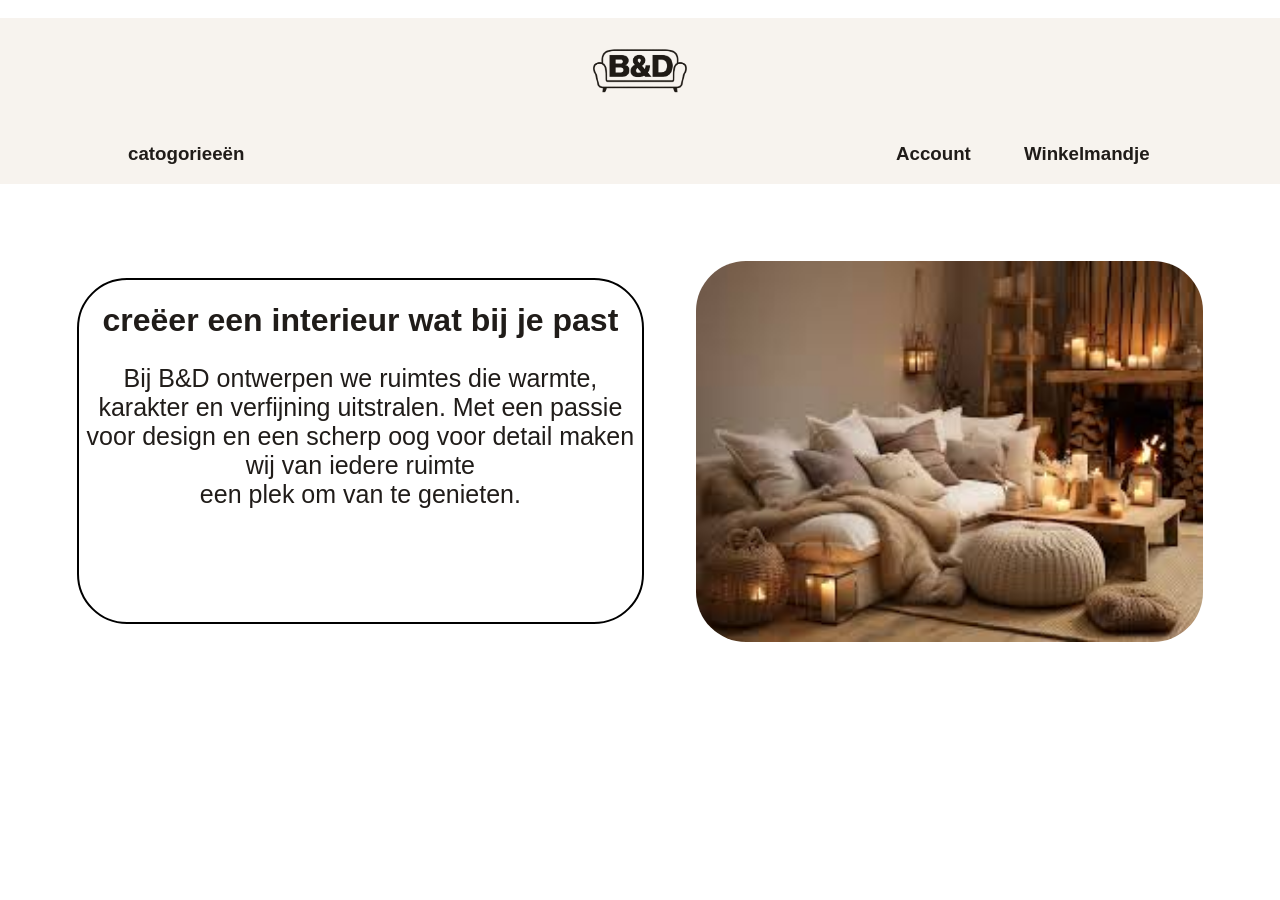
==== index.html @ b97d55f0 "wow" ====
<!DOCTYPE html>
<html lang="nl">
<head>
    <title>B&D interiors</title>
    <link rel="stylesheet" href="style.css">
    <link rel="shortcut icon" href="logo.ico" type="image/x-icon">
</head>
<body>
    <img src="Picture.jpg" alt="">
    <header>
        <a style="width: 8%;" href="index.html"><img style="width: 100%;" src="logo.png" alt=""></a>
    </header>  
    <nav>
        <div id="dropdown">
            <a id="dropdown-btn"><h3>catogorieeën</h3></a>
            <div id="dropdown-cnt">
                <a href="sub-sites/kasten.html">kasten</a>
                <a href="sub-sites/banken.html">banken</a>
                <a href="sub-sites/bedden.html">bedden</a>
            </div>
        </div>
        <a id="account" href="sub-sites/account.html"><h3>Account</h3></a>
        <a id="winkelmandje" href="sub-sites/winkelmandje.html"><h3>Winkelmandje</h3></a>
    </nav>

    
    <div id="cnt">
        <div id="bloktekst">
            <h1> creëer een interieur wat bij je past  </h1>
            <p id="info"> Bij B&D ontwerpen we ruimtes die warmte, karakter en verfijning uitstralen.
                 Met een passie voor design en een scherp oog voor detail maken wij van iedere ruimte <br> een plek om van te genieten. </p>
        </div>
        <img id="cnt-img" src="cnt-img.jpg" alt="voorplaatje">
    </div>


</body>
</html>
---- style.css ----
:root {
    margin: 0;
    padding: 0;
  --background: #F7F3EE;
  --card: #E8DED2;
  --text: #201C19;
  --footer: #9888A5;
  --navbar: #9395D3;
}

body {
    margin: 0;
    padding: 0;
    font-family: Arial;
    color: var(--text);
}

a {
    text-decoration: none;
    color: var(--text);
}

header {
    background-color: var(--background);
    width: 100%;
    display: flex;
    justify-content: center;
}

nav {
    background-color: var(--background);
    display: grid;
    grid-template-columns: repeat(10, 1fr);
    align-items: start;
}

#dropdown {
    grid-column: 2 / 3;
}

#account {
    grid-column: 8 / 9;
}

#winkelmandje {
    grid-column: 9 / 10;
}

#dropdown-btn {
    border: none;
    cursor: pointer;
}

#dropdown-cnt {
    position: absolute;
    margin: 8px;
    padding: 2px;
    border-radius: 10px ;
    display: none;
    flex-direction: column;
    gap: 8px;
    background-color: var(--card);
}

#dropdown:hover #dropdown-cnt {
    display: flex;
}

#cnt {
    display: flex;
    justify-content: space-between;
    align-items: center;
    margin: 6%;
}

#cnt-img {
    width: 45%;
    border-radius: 50px;
    /* margin-top: 6%;
    margin-right: 5%; */
}

#bloktekst {
    border: 2px solid black;
    border-radius: 50px;
    width: 50%;
    height: 38vh;
    text-align: center;
}

#info {
    font-size: 25px;
}
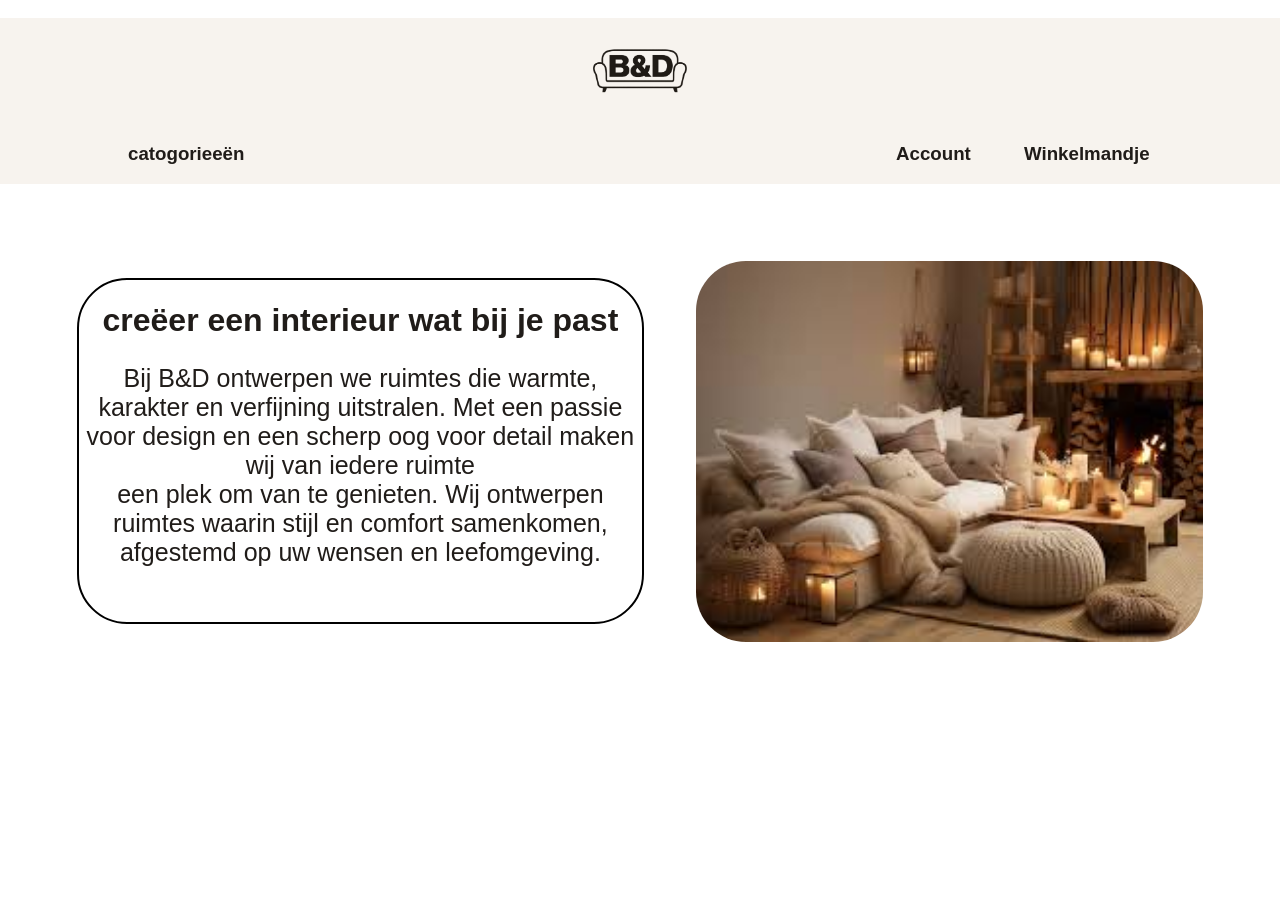
==== commit e73ee38c: "wow 3" ====
--- a/index.html
+++ b/index.html
@@ -28,7 +28,7 @@
         <div id="bloktekst">
             <h1> creëer een interieur wat bij je past  </h1>
             <p id="info"> Bij B&D ontwerpen we ruimtes die warmte, karakter en verfijning uitstralen.
-                 Met een passie voor design en een scherp oog voor detail maken wij van iedere ruimte <br> een plek om van te genieten. </p>
+                 Met een passie voor design en een scherp oog voor detail maken wij van iedere ruimte <br> een plek om van te genieten. Wij ontwerpen ruimtes waarin stijl en comfort samenkomen, afgestemd op uw wensen en leefomgeving. </p>
         </div>
         <img id="cnt-img" src="cnt-img.jpg" alt="voorplaatje">
     </div>
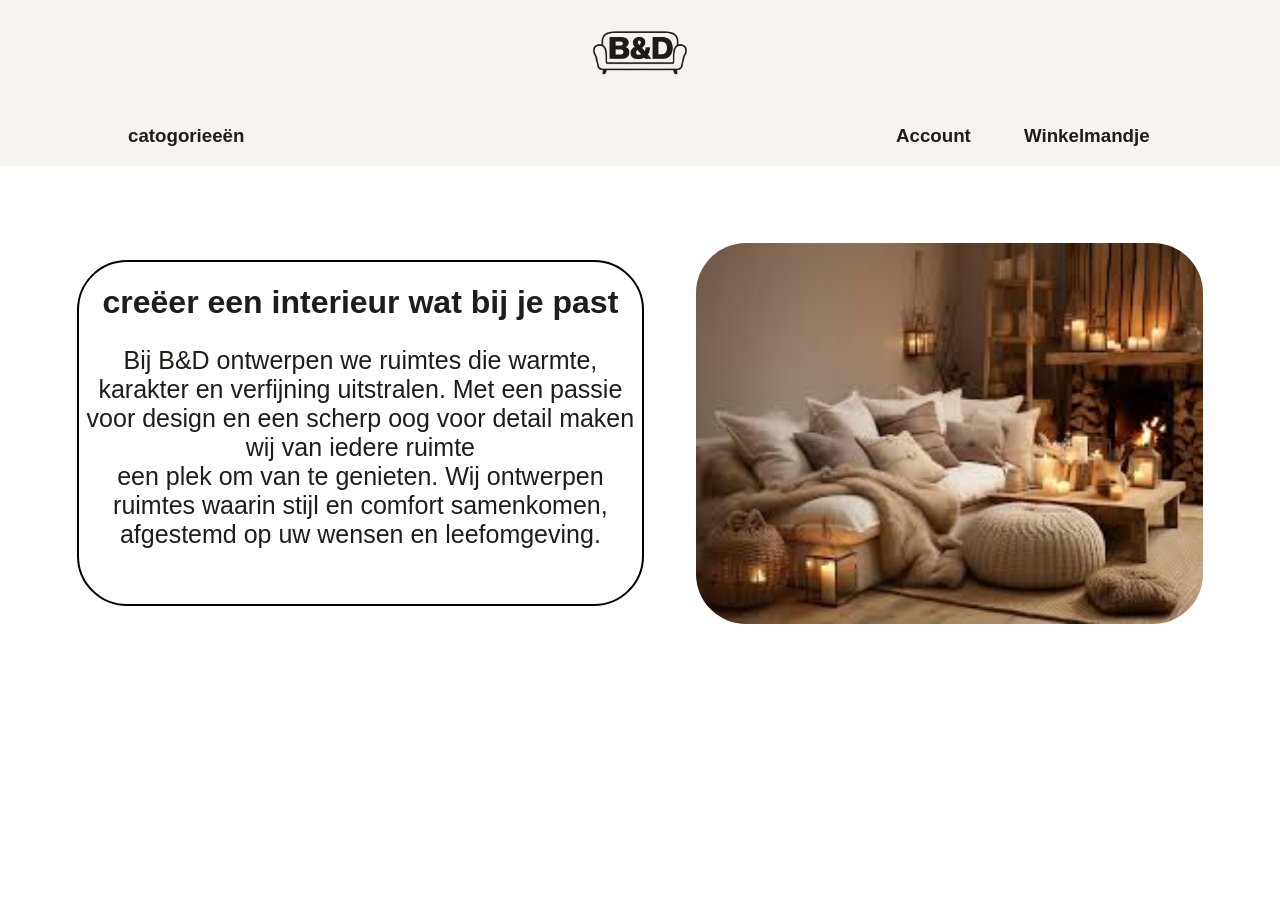
==== commit 766eadcd: "dropdown menu verbeterd" ====
--- a/index.html
+++ b/index.html
@@ -3,20 +3,21 @@
 <head>
     <title>B&D interiors</title>
     <link rel="stylesheet" href="style.css">
-    <link rel="shortcut icon" href="logo.ico" type="image/x-icon">
+    <link rel="shortcut icon" href="afbeeldingen/ logo.ico" type="image/x-icon">
 </head>
 <body>
-    <img src="Picture.jpg" alt="">
     <header>
-        <a style="width: 8%;" href="index.html"><img style="width: 100%;" src="logo.png" alt=""></a>
+        <a style="width: 8%;" href="index.html"><img style="width: 100%;" src="afbeeldingen/logo.png" alt=""></a>
     </header>  
     <nav>
         <div id="dropdown">
             <a id="dropdown-btn"><h3>catogorieeën</h3></a>
-            <div id="dropdown-cnt">
-                <a href="sub-sites/kasten.html">kasten</a>
-                <a href="sub-sites/banken.html">banken</a>
-                <a href="sub-sites/bedden.html">bedden</a>
+            <div id="dropdown-content">
+                <ul id="content-list">
+                    <li><a href="sub-sites/kasten.html"><b>kasten</b> - Op maat gemaakt van elk soort materiaal dat u wilt hebben.</a></li>
+                    <li><a href="sub-sites/banken.html"><b>Banken</b> - Groot of klein? één of twee hoeken? wij hebben ze allemaal!</a></li>
+                    <li><a href="sub-sites/bedden.html"><b>Bedden</b> - één, twee of toch een twijfelaar. Elk maat hebben we voor een goede nachtrust.</a></li>
+                </ul>
             </div>
         </div>
         <a id="account" href="sub-sites/account.html"><h3>Account</h3></a>
@@ -24,13 +25,13 @@
     </nav>
 
     
-    <div id="cnt">
+    <div id="content">
         <div id="bloktekst">
             <h1> creëer een interieur wat bij je past  </h1>
             <p id="info"> Bij B&D ontwerpen we ruimtes die warmte, karakter en verfijning uitstralen.
                  Met een passie voor design en een scherp oog voor detail maken wij van iedere ruimte <br> een plek om van te genieten. Wij ontwerpen ruimtes waarin stijl en comfort samenkomen, afgestemd op uw wensen en leefomgeving. </p>
         </div>
-        <img id="cnt-img" src="cnt-img.jpg" alt="voorplaatje">
+        <img id="content-img" src="afbeeldingen/content-img.jpg" alt="voorplaatje">
     </div>
 
 
--- a/style.css
+++ b/style.css
@@ -1,8 +1,6 @@
 :root {
-    margin: 0;
-    padding: 0;
   --background: #F7F3EE;
-  --card: #E8DED2;
+  --menu: #E8DED2;
   --text: #201C19;
   --footer: #9888A5;
   --navbar: #9395D3;
@@ -49,35 +47,37 @@
 #dropdown-btn {
     border: none;
     cursor: pointer;
+    margin: 0;
 }
 
-#dropdown-cnt {
+#dropdown-content {
+    display: none;
+    width: 30%;
     position: absolute;
-    margin: 8px;
+    margin: 4px;
     padding: 2px;
-    border-radius: 10px ;
-    display: none;
-    flex-direction: column;
-    gap: 8px;
-    background-color: var(--card);
+    border-radius: 20px ;
+    background-color: var(--menu);
 }
 
-#dropdown:hover #dropdown-cnt {
+#content-list {
+    list-style-type: none;
+}
+
+#dropdown:hover #dropdown-content {
     display: flex;
 }
 
-#cnt {
+#content {
     display: flex;
     justify-content: space-between;
     align-items: center;
     margin: 6%;
 }
 
-#cnt-img {
+#content-img {
     width: 45%;
     border-radius: 50px;
-    /* margin-top: 6%;
-    margin-right: 5%; */
 }
 
 #bloktekst {
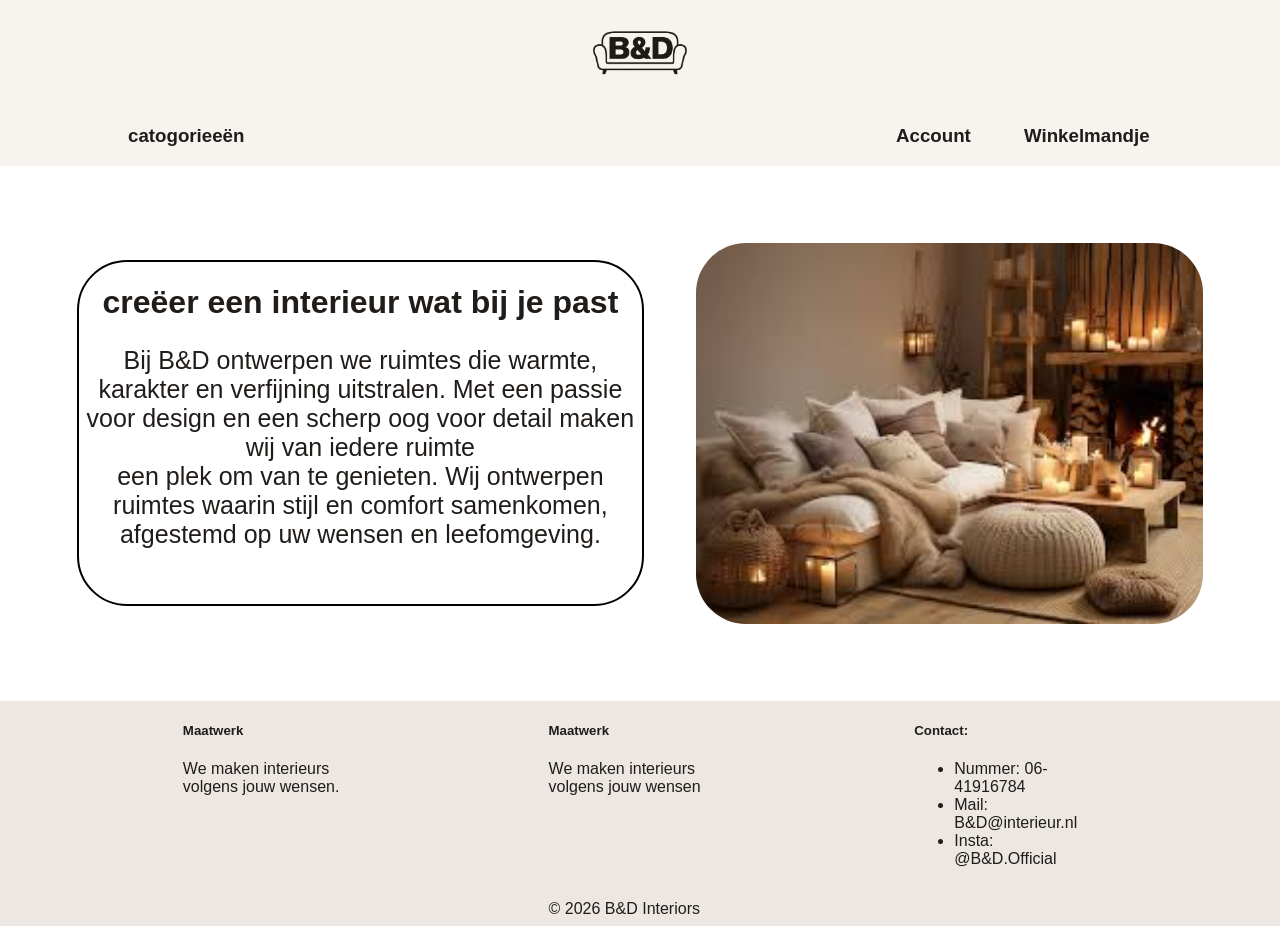
==== commit 8f092c43: "alle links toegevoegt en 3 subsites met toegevoegt" ====
--- a/index.html
+++ b/index.html
@@ -23,8 +23,6 @@
         <a id="account" href="sub-sites/account.html"><h3>Account</h3></a>
         <a id="winkelmandje" href="sub-sites/winkelmandje.html"><h3>Winkelmandje</h3></a>
     </nav>
-
-    
     <div id="content">
         <div id="bloktekst">
             <h1> creëer een interieur wat bij je past  </h1>
@@ -33,7 +31,24 @@
         </div>
         <img id="content-img" src="afbeeldingen/content-img.jpg" alt="voorplaatje">
     </div>
-
-
+    <footer>
+        <div id="info1">
+            <h5>Maatwerk</h5>
+            <p>We maken interieurs<br> volgens jouw wensen.</p>
+        </div>
+        <div id="info2">
+            <h5>Maatwerk</h5>
+            <p>We maken interieurs<br> volgens jouw wensen</p>
+        </div>
+        <div id="contact">
+            <h5>Contact:</h5>
+            <ul>
+                <li><a href="https://www.whatsapp.com">Nummer:   06-41916784</a></li>
+                <li><a href="mailto:someone@example.com">Mail: B&D@interieur.nl</a></li>
+                <li><a href="https://www.instagram.com">Insta: @B&D.Official</a> </li>
+            </ul>
+        </div>
+        <p id="copy">&copy; 2026 B&D Interiors</p>
+    </footer>
 </body>
 </html>
--- a/style.css
+++ b/style.css
@@ -2,7 +2,7 @@
   --background: #F7F3EE;
   --menu: #E8DED2;
   --text: #201C19;
-  --footer: #9888A5;
+  --footer: #ece7e2;
   --navbar: #9395D3;
 }
 
@@ -91,3 +91,29 @@
 #info {
     font-size: 25px;
 }
+
+footer {
+    display: grid;
+    grid-template-columns: repeat(7, 1fr);
+    grid-template-rows: repeat(7, 1fr);
+    width: 100%;
+    height: 25vh;
+    background-color: var(--footer);
+}
+
+#info1 {
+    grid-column: 2 / 3;
+}
+
+#info2 {
+    grid-column: 4 / 5; 
+}
+
+#contact {
+    grid-column: 6 / 7;    
+}
+
+#copy {
+    grid-column: 4 / 5;
+    grid-row: 2;
+}
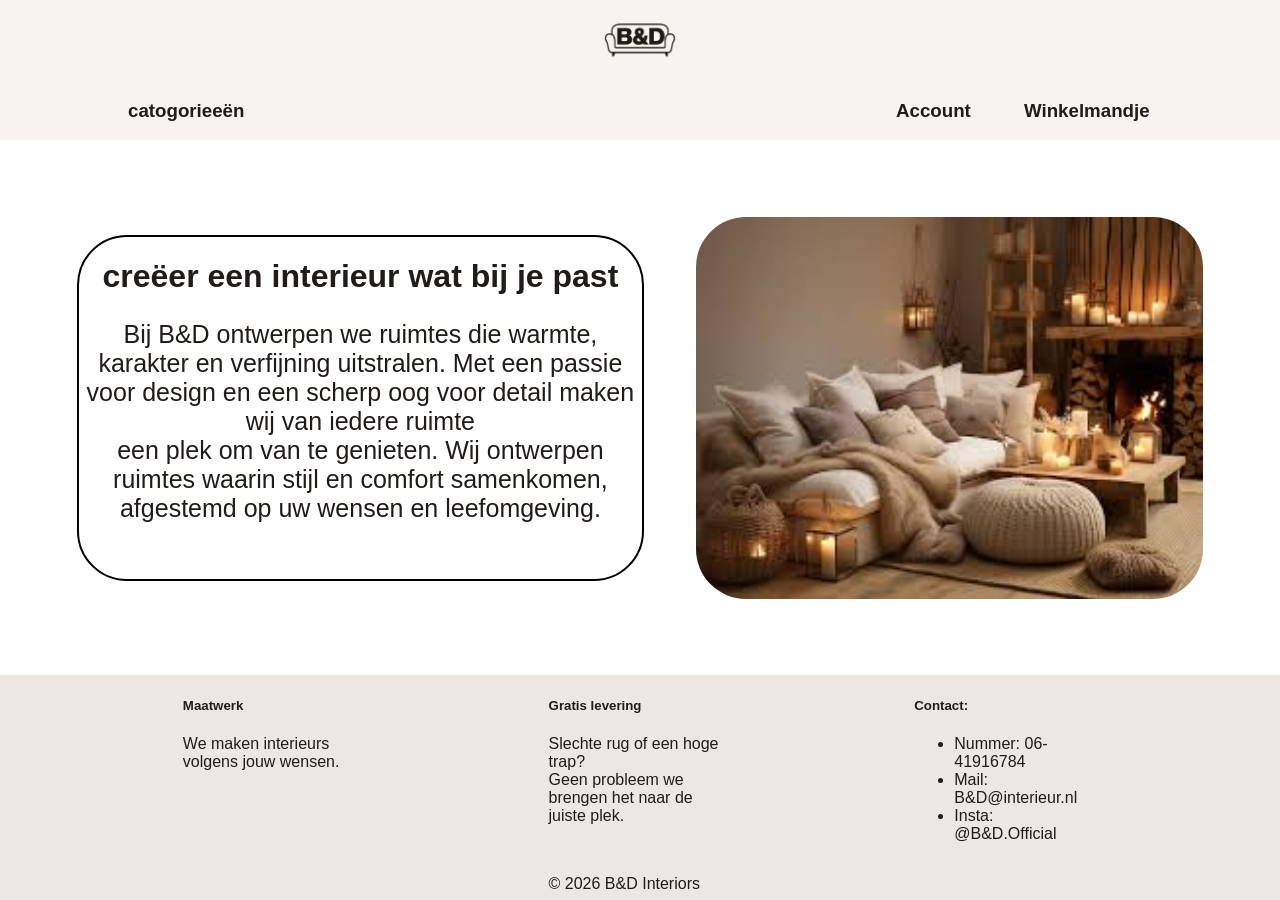
==== commit 41acc45a: "bodaggoe" ====
--- a/index.html
+++ b/index.html
@@ -3,11 +3,11 @@
 <head>
     <title>B&D interiors</title>
     <link rel="stylesheet" href="style.css">
-    <link rel="shortcut icon" href="afbeeldingen/ logo.ico" type="image/x-icon">
+    <link rel="shortcut icon" href="afbeeldingen/logo.png" type="image/png">
 </head>
 <body>
     <header>
-        <a style="width: 8%;" href="index.html"><img style="width: 100%;" src="afbeeldingen/logo.png" alt=""></a>
+        <a id="logo-link" href="../index.html"><img id="logo" src="afbeeldingen/logo.png" alt="B&D Logo"></a>
     </header>  
     <nav>
         <div id="dropdown">
@@ -29,7 +29,7 @@
             <p id="info"> Bij B&D ontwerpen we ruimtes die warmte, karakter en verfijning uitstralen.
                  Met een passie voor design en een scherp oog voor detail maken wij van iedere ruimte <br> een plek om van te genieten. Wij ontwerpen ruimtes waarin stijl en comfort samenkomen, afgestemd op uw wensen en leefomgeving. </p>
         </div>
-        <img id="content-img" src="afbeeldingen/content-img.jpg" alt="voorplaatje">
+        <img id="content-img" src="afbeeldingen/content-img.jpg">
     </div>
     <footer>
         <div id="info1">
@@ -37,14 +37,14 @@
             <p>We maken interieurs<br> volgens jouw wensen.</p>
         </div>
         <div id="info2">
-            <h5>Maatwerk</h5>
-            <p>We maken interieurs<br> volgens jouw wensen</p>
+            <h5>Gratis levering</h5>
+            <p>Slechte rug of een hoge trap?<br> Geen probleem we brengen het naar de juiste plek.</p>
         </div>
         <div id="contact">
             <h5>Contact:</h5>
             <ul>
-                <li><a href="https://www.whatsapp.com">Nummer:   06-41916784</a></li>
-                <li><a href="mailto:someone@example.com">Mail: B&D@interieur.nl</a></li>
+                <li><a href="https://www.whatsapp.com">Nummer: 06-41916784</a></li>
+                <li><a href="mailto:B&D@interieur.n">Mail: B&D@interieur.nl</a></li>
                 <li><a href="https://www.instagram.com">Insta: @B&D.Official</a> </li>
             </ul>
         </div>
--- a/style.css
+++ b/style.css
@@ -11,6 +11,14 @@
     padding: 0;
     font-family: Arial;
     color: var(--text);
+}
+
+#logo-link {
+    width: 6%;
+}
+
+#logo {
+    width: 100%;
 }
 
 a {
@@ -52,7 +60,7 @@
 
 #dropdown-content {
     display: none;
-    width: 30%;
+    width: 35%;
     position: absolute;
     margin: 4px;
     padding: 2px;
@@ -116,4 +124,9 @@
 #copy {
     grid-column: 4 / 5;
     grid-row: 2;
+}
+
+li:hover {
+    transition: .5s;
+    transform: scale(1.03);
 }
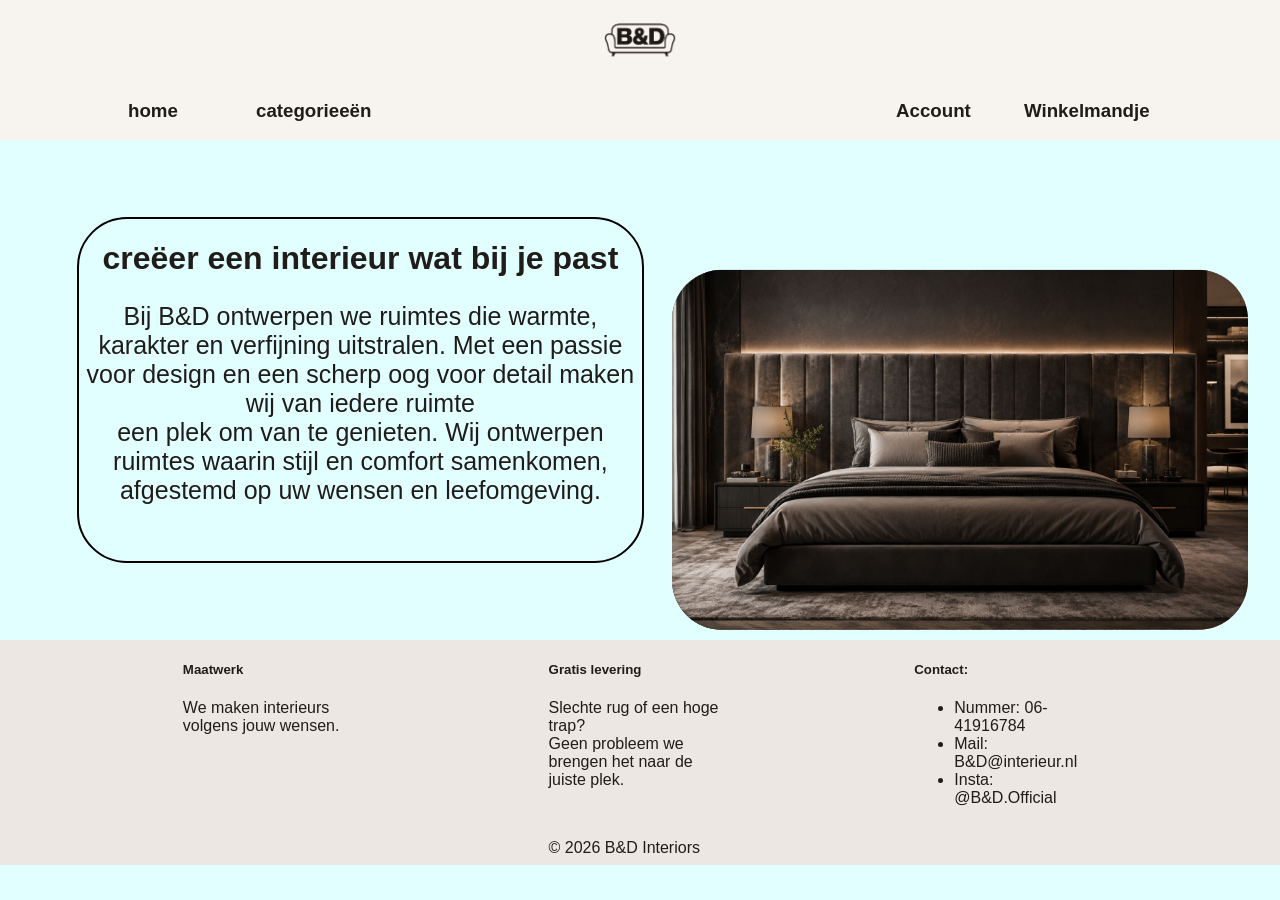
==== commit 0bf079ff: "bla bla" ====
--- a/index.html
+++ b/index.html
@@ -10,8 +10,9 @@
         <a id="logo-link" href="../index.html"><img id="logo" src="afbeeldingen/logo.png" alt="B&D Logo"></a>
     </header>  
     <nav>
+        <a id="thuispagina" href="index.html"><h3>home</h3></a>
         <div id="dropdown">
-            <a id="dropdown-btn"><h3>catogorieeën</h3></a>
+            <a id="dropdown-btn"><h3>categorieeën</h3></a>
             <div id="dropdown-content">
                 <ul id="content-list">
                     <li><a href="sub-sites/kasten.html"><b>kasten</b> - Op maat gemaakt van elk soort materiaal dat u wilt hebben.</a></li>
@@ -29,8 +30,14 @@
             <p id="info"> Bij B&D ontwerpen we ruimtes die warmte, karakter en verfijning uitstralen.
                  Met een passie voor design en een scherp oog voor detail maken wij van iedere ruimte <br> een plek om van te genieten. Wij ontwerpen ruimtes waarin stijl en comfort samenkomen, afgestemd op uw wensen en leefomgeving. </p>
         </div>
-        <img id="content-img" src="afbeeldingen/content-img.jpg">
+        <div id="slideshow">
+            <img id="content-img" src="afbeeldingen/producten/bedden/bed-04.jpg">
+            <img id="content-img" src="afbeeldingen/producten/bedden/bed-05.jpg">
+            <img id="content-img" src="afbeeldingen/producten/bedden/bed-08.jpg">
+        </div>
     </div>
+
+    
     <footer>
         <div id="info1">
             <h5>Maatwerk</h5>
--- a/style.css
+++ b/style.css
@@ -11,6 +11,7 @@
     padding: 0;
     font-family: Arial;
     color: var(--text);
+    background-color:#e2ffff
 }
 
 #logo-link {
@@ -26,6 +27,8 @@
     color: var(--text);
 }
 
+
+
 header {
     background-color: var(--background);
     width: 100%;
@@ -40,8 +43,12 @@
     align-items: start;
 }
 
+#thuispagina {
+    grid-column: 2 / 3;
+}
+
 #dropdown {
-    grid-column: 2 / 3;
+    grid-column: 3/ 4;
 }
 
 #account {
@@ -78,14 +85,18 @@
 
 #content {
     display: flex;
-    justify-content: space-between;
     align-items: center;
     margin: 6%;
 }
 
 #content-img {
+    position: absolute;
+    left: 75%;
+  top: 50%;
+  transform: translate(-50%, -50%);
     width: 45%;
     border-radius: 50px;
+    animation: wissel 24s infinite;
 }
 
 #bloktekst {
@@ -129,4 +140,23 @@
 li:hover {
     transition: .5s;
     transform: scale(1.03);
+}
+
+
+#slideshow img:nth-child(1) {
+  animation-delay: 8s;
+}
+#slideshow img:nth-child(2) {
+  animation-delay: 16s;
+}
+#slideshow img:nth-child(3) {
+  animation-delay: 24s;
+}
+
+@keyframes wissel {
+  0% { opacity: 0; }
+  16.66% { opacity: 0; }
+  33.33% { opacity: 0; }
+  66.6% {opacity: 1;}
+  100% { opacity: 0; }
 }
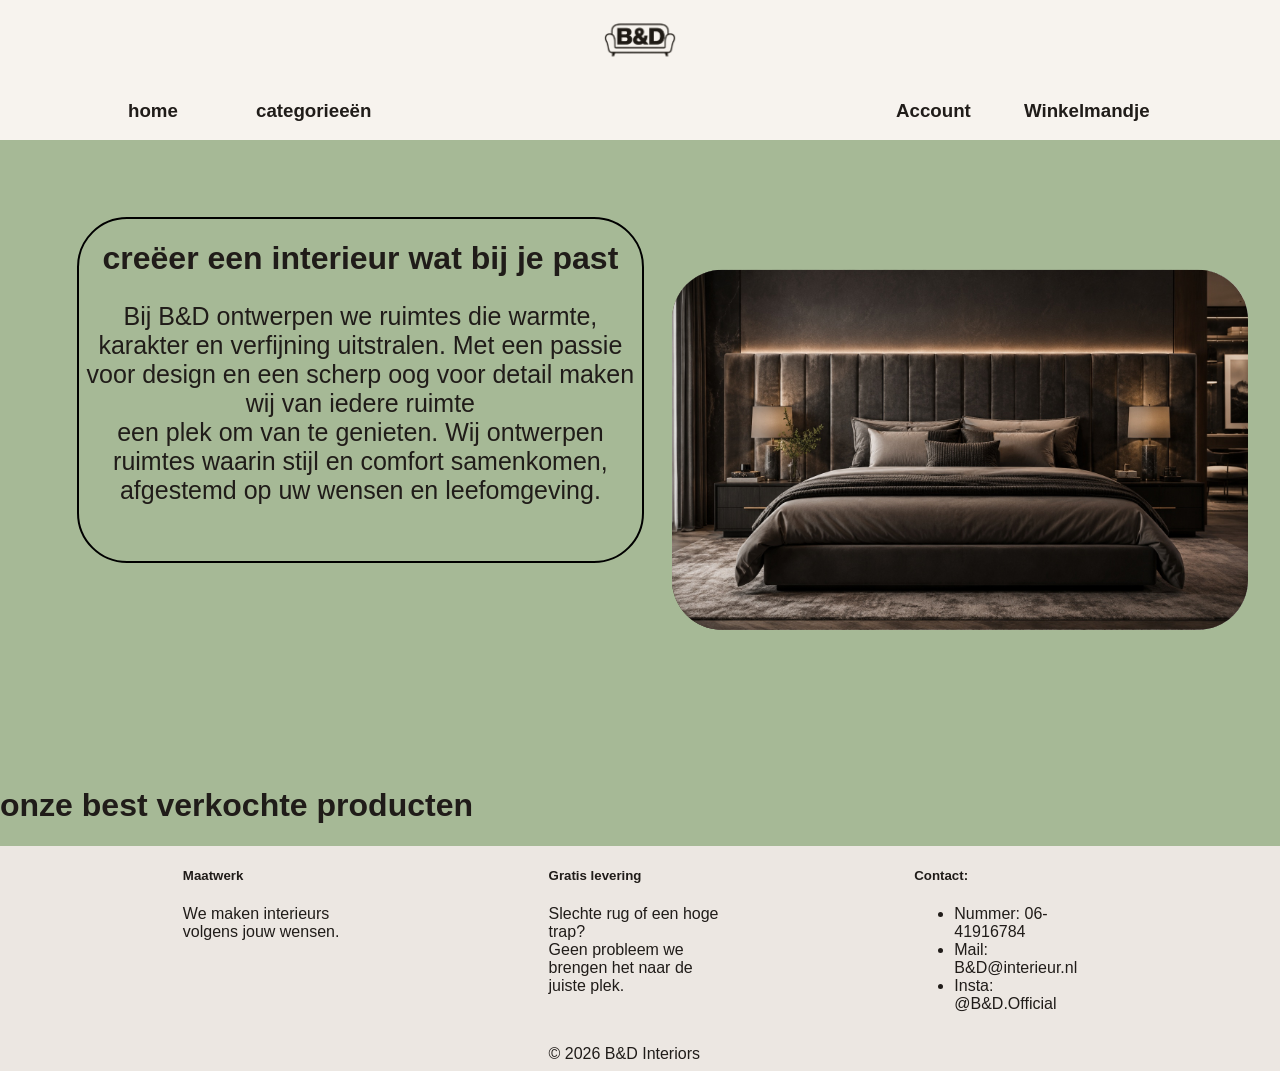
==== commit 5d9b1bc7: "." ====
--- a/index.html
+++ b/index.html
@@ -36,6 +36,8 @@
             <img id="content-img" src="afbeeldingen/producten/bedden/bed-08.jpg">
         </div>
     </div>
+<br><br><br><br><br><br><br>
+<h1 id="beste">onze best verkochte producten</h1>
 
     
     <footer>
--- a/style.css
+++ b/style.css
@@ -1,5 +1,7 @@
 :root {
-  --background: #F7F3EE;
+    background-image: url('Picture.jpg');
+  --header: #F7F3EE;
+  --background: #a6b996;
   --menu: #E8DED2;
   --text: #201C19;
   --footer: #ece7e2;
@@ -7,11 +9,12 @@
 }
 
 body {
+
     margin: 0;
     padding: 0;
     font-family: Arial;
     color: var(--text);
-    background-color:#e2ffff
+    background-color:var(--background);
 }
 
 #logo-link {
@@ -30,14 +33,15 @@
 
 
 header {
-    background-color: var(--background);
+    
+    background-color: var(--header);
     width: 100%;
     display: flex;
     justify-content: center;
 }
 
 nav {
-    background-color: var(--background);
+    background-color: var(--header);
     display: grid;
     grid-template-columns: repeat(10, 1fr);
     align-items: start;
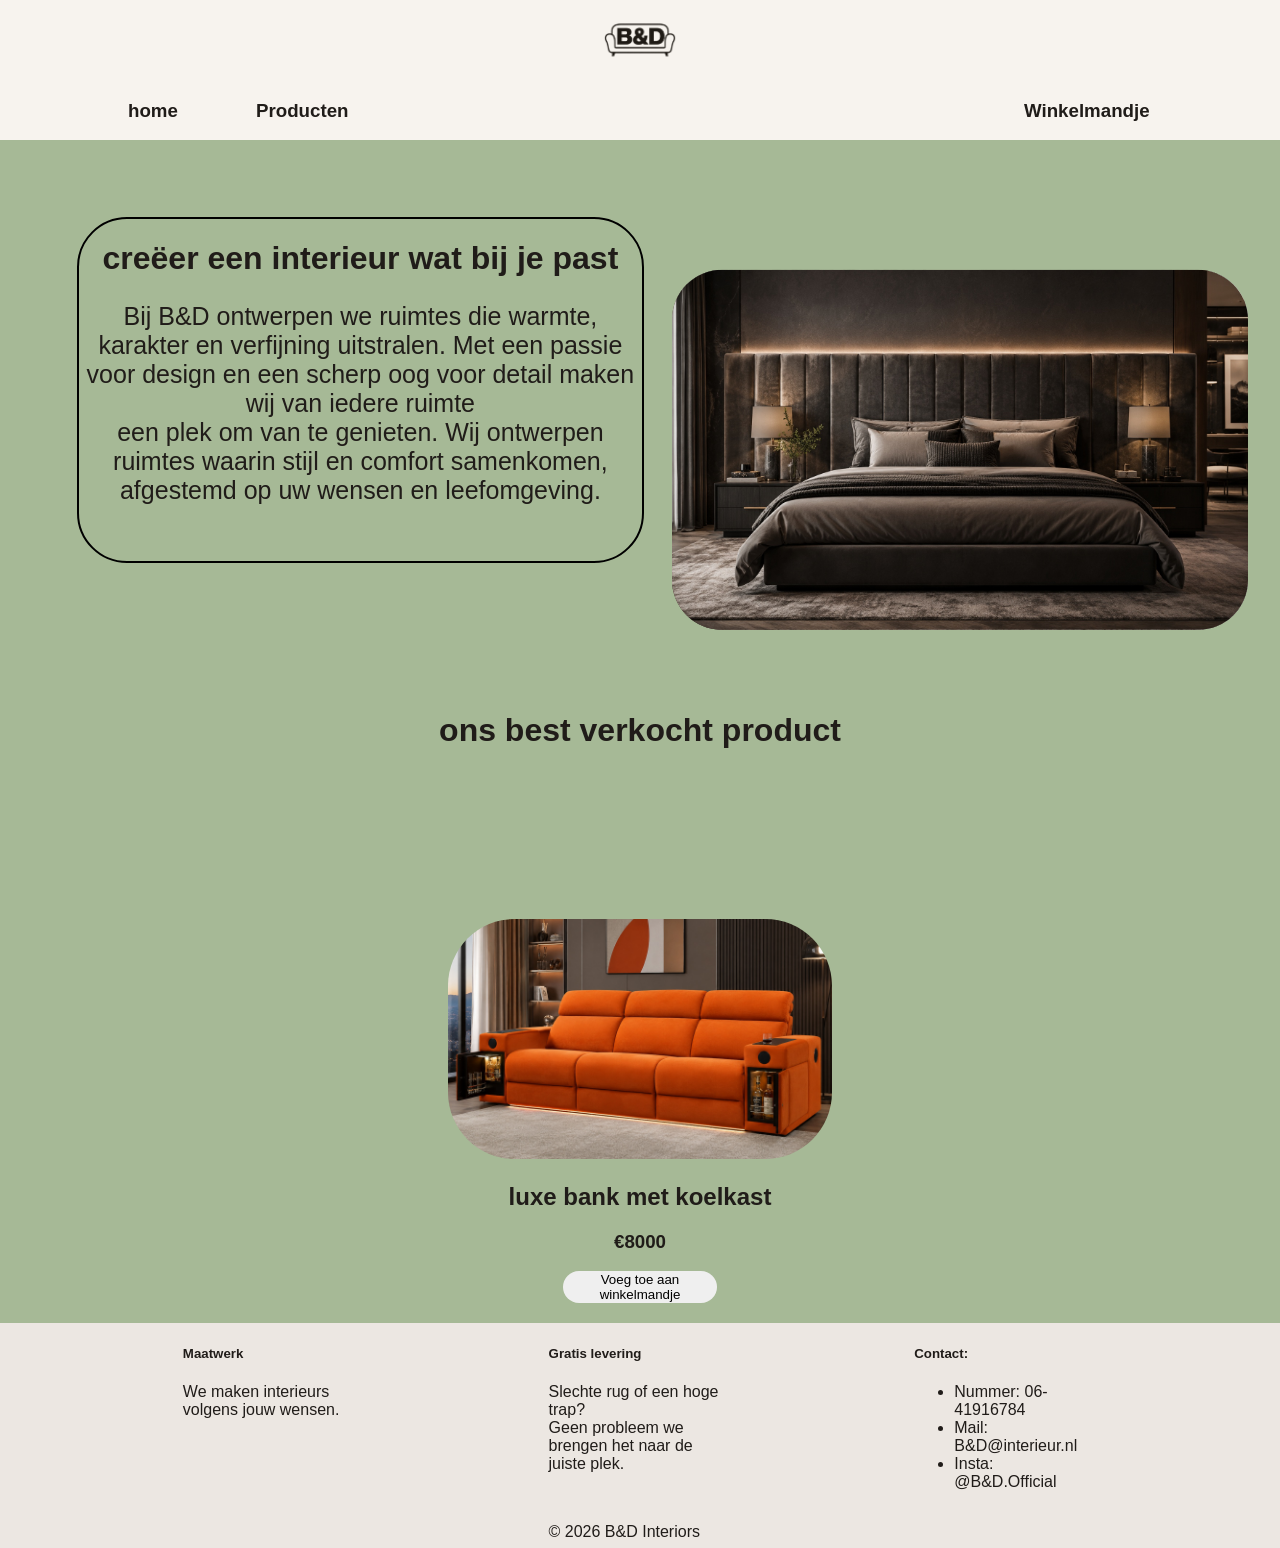
==== commit 6ccb2f32: "winkelmandje af en uitgelichte producten toegevoegt" ====
--- a/index.html
+++ b/index.html
@@ -4,6 +4,10 @@
     <title>B&D interiors</title>
     <link rel="stylesheet" href="style.css">
     <link rel="shortcut icon" href="afbeeldingen/logo.png" type="image/png">
+    <link rel="stylesheet" href="sub-sites/producten.css">
+    <script src="https://code.jquery.com/jquery-3.7.1.min.js"></script>
+    <script src="script.js"></script>
+    <script src="sub-sites/product.js"></script>
 </head>
 <body>
     <header>
@@ -12,7 +16,7 @@
     <nav>
         <a id="thuispagina" href="index.html"><h3>home</h3></a>
         <div id="dropdown">
-            <a id="dropdown-btn"><h3>categorieeën</h3></a>
+            <a href="#" id="dropdown-btn"><h3>Producten</h3></a>
             <div id="dropdown-content">
                 <ul id="content-list">
                     <li><a href="sub-sites/kasten.html"><b>kasten</b> - Op maat gemaakt van elk soort materiaal dat u wilt hebben.</a></li>
@@ -21,7 +25,6 @@
                 </ul>
             </div>
         </div>
-        <a id="account" href="sub-sites/account.html"><h3>Account</h3></a>
         <a id="winkelmandje" href="sub-sites/winkelmandje.html"><h3>Winkelmandje</h3></a>
     </nav>
     <div id="content">
@@ -36,9 +39,17 @@
             <img id="content-img" src="afbeeldingen/producten/bedden/bed-08.jpg">
         </div>
     </div>
-<br><br><br><br><br><br><br>
-<h1 id="beste">onze best verkochte producten</h1>
-
+    <div id="uitgelicht">
+        <h1 id="beste">ons best verkocht product</h1>
+        <div id="uitgelicht">
+            <div id="product">
+                <img id="product-img-uitgelicht" src="afbeeldingen/producten/banken/bank-04.jpg">
+                <h2>luxe bank met koelkast</h2>
+                <h3>€8000</h3>
+                <button id="koop">Voeg toe aan winkelmandje</button>
+            </div>
+        </div>
+    </div>
     
     <footer>
         <div id="info1">
--- a/style.css
+++ b/style.css
@@ -1,22 +1,29 @@
+/* in de root staan onze basis kleuren */
 :root {
-    background-image: url('Picture.jpg');
   --header: #F7F3EE;
   --background: #a6b996;
-  --menu: #E8DED2;
+  --menu: #d3e6c4;
   --text: #201C19;
   --footer: #ece7e2;
   --navbar: #9395D3;
 }
 
 body {
-
     margin: 0;
     padding: 0;
     font-family: Arial;
     color: var(--text);
-    background-color:var(--background);
+    background-color: var(--background);
 }
 
+a {
+    text-decoration: none;
+    color: var(--text);
+}
+
+/* alles staat op volgworde van de website */
+
+/* HEADER + LOGO */
 #logo-link {
     width: 6%;
 }
@@ -30,8 +37,6 @@
     color: var(--text);
 }
 
-
-
 header {
     
     background-color: var(--header);
@@ -40,12 +45,16 @@
     justify-content: center;
 }
 
+/* NAVBAR */
+
 nav {
     background-color: var(--header);
     display: grid;
     grid-template-columns: repeat(10, 1fr);
     align-items: start;
 }
+
+/* de plaats van alle knoppen */
 
 #thuispagina {
     grid-column: 2 / 3;
@@ -63,6 +72,8 @@
     grid-column: 9 / 10;
 }
 
+/* dropdown van de knop "categorieeën"*/
+
 #dropdown-btn {
     border: none;
     cursor: pointer;
@@ -70,21 +81,18 @@
 }
 
 #dropdown-content {
+    box-shadow: 1px black;
     display: none;
-    width: 35%;
+    width: 30%;
     position: absolute;
     margin: 4px;
     padding: 2px;
     border-radius: 20px ;
-    background-color: var(--menu);
+    background-color: var(--header);
 }
 
 #content-list {
     list-style-type: none;
-}
-
-#dropdown:hover #dropdown-content {
-    display: flex;
 }
 
 #content {
@@ -96,8 +104,8 @@
 #content-img {
     position: absolute;
     left: 75%;
-  top: 50%;
-  transform: translate(-50%, -50%);
+    top: 50%;
+    transform: translate(-50%, -50%);
     width: 45%;
     border-radius: 50px;
     animation: wissel 24s infinite;
@@ -113,6 +121,11 @@
 
 #info {
     font-size: 25px;
+}
+
+#uitgelicht {
+    margin-top: 10%;
+    text-align: center;
 }
 
 footer {
@@ -157,6 +170,8 @@
   animation-delay: 24s;
 }
 
+/* animaties: */
+
 @keyframes wissel {
   0% { opacity: 0; }
   16.66% { opacity: 0; }
--- a/sub-sites/producten.css
+++ b/sub-sites/producten.css
@@ -0,0 +1,38 @@
+#banken, #kasten, #bedden, #uitgelicht {
+    width: 100%;
+    display: flex;
+    flex-wrap: wrap;
+    justify-content: center;
+}
+
+#product {
+    width: 30%;
+    margin: 20px;
+    text-align: center;
+}
+
+#product-img {
+    width: 60%;
+    border-radius: 50pt;
+}
+
+#product-img-uitgelicht {
+    width: 100%;
+    border-radius: 50pt;
+}
+
+#product-img:hover, #product-img-uitgelicht:hover {
+    transition: 500ms;
+    transform: scale(1.3);
+}
+
+#koop {
+    border-radius: 50pt;
+    width: 40%;
+    border: none;
+    transition: 500ms;
+}
+
+#koop:hover {
+    width: 50%;
+}
